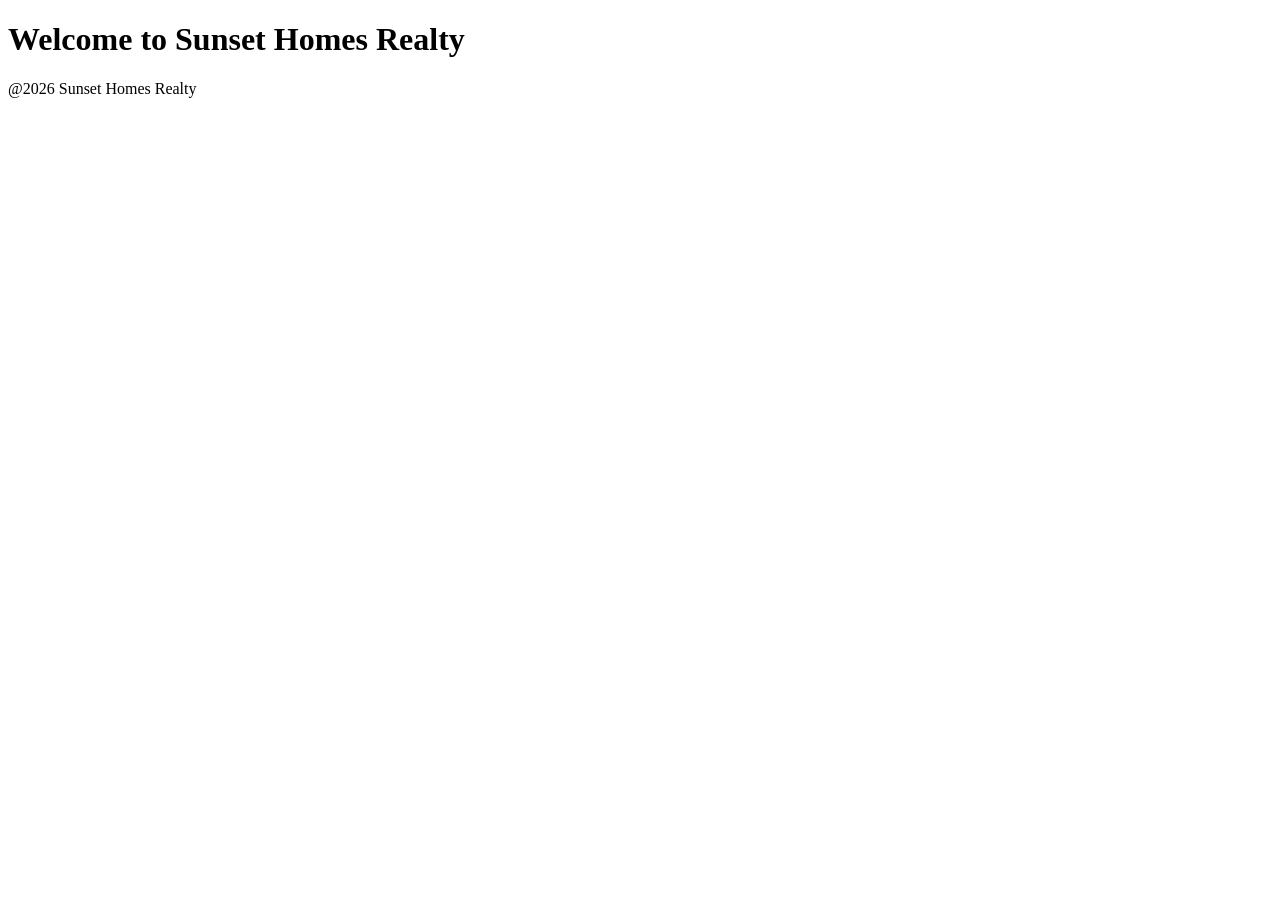
==== index.html @ 52f77903 "initial commit" ====
<!DOCTYPE html>
<html>
    <html lang="en">
    <head>
        <meta charset="UTF-8">
        <meta name="viewport" content="width=device-width, initial-scale=1.0">
        <title>Sunset Homes Realty</title>
    </head>

    <body>
        <header>
            <h1>Welcome to Sunset Homes Realty</h1>

        </header>
        <main>

        </main>
        <footer>
             @2026 Sunset Homes Realty
        </footer>
        
    </body>
    </html>
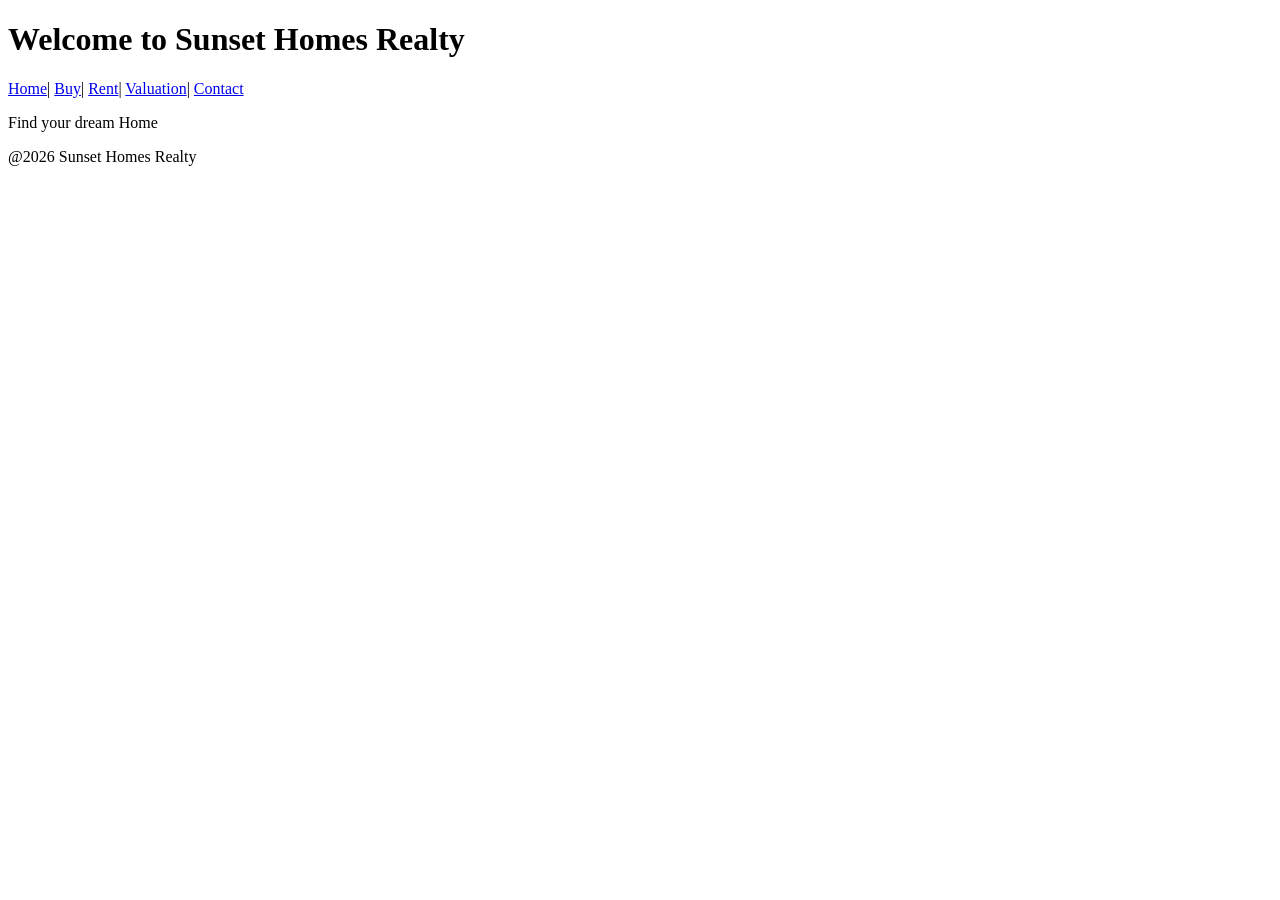
==== commit 74c64a46: "Added Buy,Rent,Valuation,About and Contact pages with navigation" ====
--- a/index.html
+++ b/index.html
@@ -10,9 +10,14 @@
     <body>
         <header>
             <h1>Welcome to Sunset Homes Realty</h1>
-
+            <a href="index.html">Home</a>|
+            <a href="buy.html">Buy</a>|
+            <a href="rent.html">Rent</a>|
+            <a href="valuation.html">Valuation</a>|
+            <a href="contact.html">Contact</a>
         </header>
         <main>
+            <p>Find your dream Home</p>
 
         </main>
         <footer>
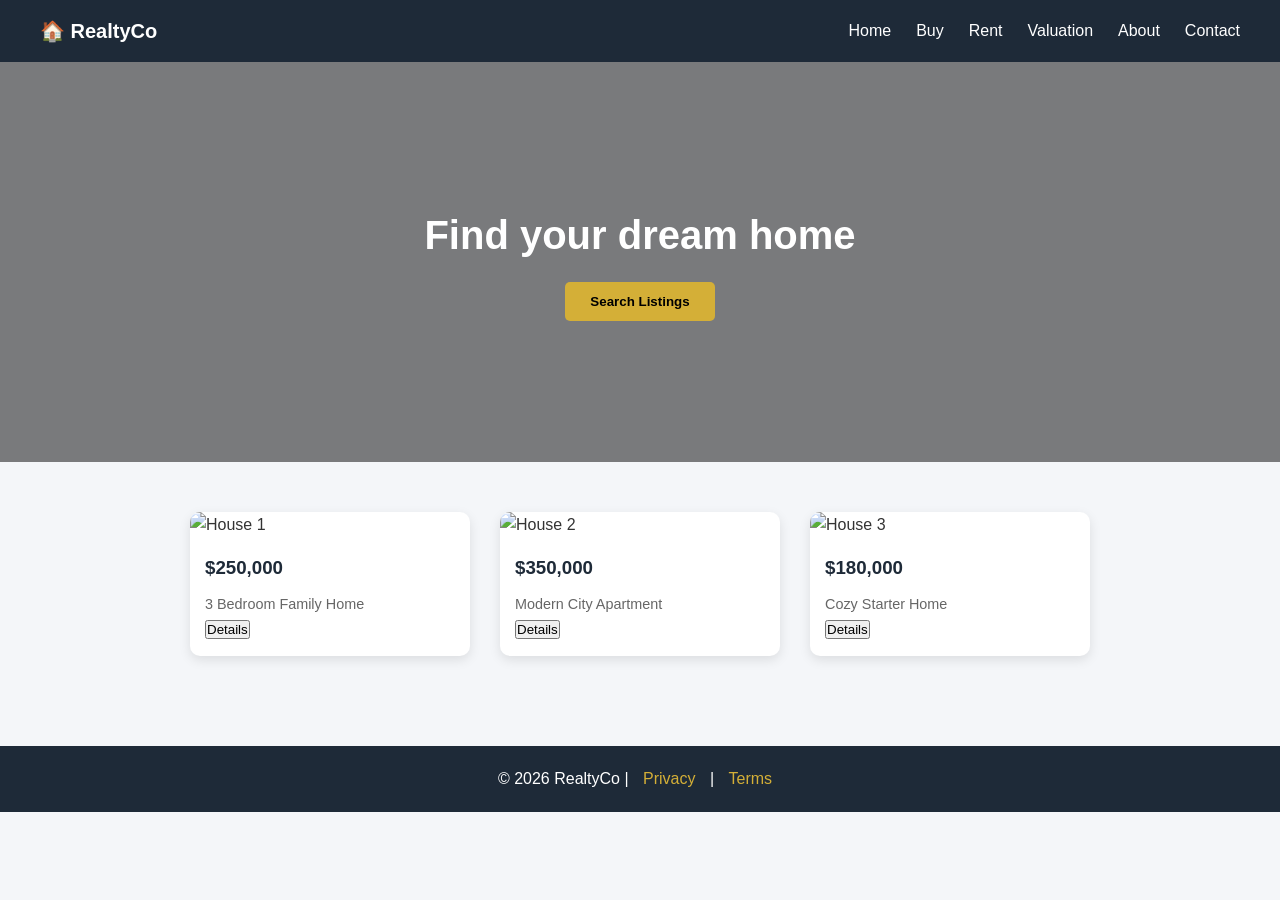
==== commit d9c0e268: "Add style.css and update pages" ====
--- a/index.html
+++ b/index.html
@@ -1,28 +1,71 @@
 <!DOCTYPE html>
-<html>
-    <html lang="en">
-    <head>
-        <meta charset="UTF-8">
-        <meta name="viewport" content="width=device-width, initial-scale=1.0">
-        <title>Sunset Homes Realty</title>
-    </head>
+<html lang="en">
+<head>
+    <meta charset="UTF-8">
+    <meta name="viewport" content="width=device-width, initial-scale=1.0">
+    <title>RealtyCo - Home</title>
+    <link rel="stylesheet" href="style.css">
+</head>
+<body>
 
-    <body>
-        <header>
-            <h1>Welcome to Sunset Homes Realty</h1>
-            <a href="index.html">Home</a>|
-            <a href="buy.html">Buy</a>|
-            <a href="rent.html">Rent</a>|
-            <a href="valuation.html">Valuation</a>|
-            <a href="contact.html">Contact</a>
-        </header>
-        <main>
-            <p>Find your dream Home</p>
+    
+    <header class="navbar">
+        <div class="logo">🏠 RealtyCo</div>
+        <ul>
+            <li><a href="index.html">Home</a></li>
+            <li><a href="buy.html">Buy</a></li>
+            <li><a href="rent.html">Rent</a></li>
+            <li><a href="valuation.html">Valuation</a></li>
+            <li><a href="about.html">About</a></li>
+            <li><a href="contact.html">Contact</a></li>
+        </ul>
+    </header>
 
-        </main>
-        <footer>
-             @2026 Sunset Homes Realty
-        </footer>
-        
-    </body>
-    </html>+    
+    <section class="hero">
+        <div class="hero-content">
+            <h1>Find your dream home</h1>
+            <button>Search Listings</button>
+        </div>
+    </section>
+    <section class="properties">
+
+        <div class="property-card">
+            <img src="house1.jpg" alt="House 1">
+            <div class="property-info">
+                <h3>$250,000</h3>
+                <p>3 Bedroom Family Home</p>
+                <button>Details</button>
+            </div>
+        </div>
+
+        <div class="property-card">
+            <img src="" alt="House 2">
+            <div class="property-info">
+                <h3>$350,000</h3>
+                <p>Modern City Apartment</p>
+                <button>Details</button>
+            </div>
+        </div>
+
+        <div class="property-card">
+            <img src="house3.jpg" alt="House 3">
+            <div class="property-info">
+                <h3>$180,000</h3>
+                <p>Cozy Starter Home</p>
+                <button>Details</button>
+            </div>
+        </div>
+
+    </section>
+
+    
+    <footer>
+        <p>© 2026 RealtyCo | 
+            <a href="#">Privacy</a> | 
+            <a href="#">Terms</a>
+        </p>
+    </footer>
+
+</body>
+</html>
--- a/style.css
+++ b/style.css
@@ -0,0 +1,1046 @@
+
+* {
+    margin: 0;
+    padding: 0;
+    box-sizing: border-box;
+}
+
+
+body {
+    font-family: 'Segoe UI', Tahoma, Geneva, Verdana, sans-serif;
+    background-color: #f5f7fa;
+    color: #333;
+    line-height: 1.6;
+}
+
+
+.navbar {
+    display: flex;
+    justify-content: space-between;
+    align-items: center;
+    background-color: #1e2a38;
+    padding: 15px 40px;
+    color: #fff;
+}
+
+.navbar .logo {
+    font-size: 1.5rem;
+    font-weight: bold;
+}
+
+.navbar ul {
+    list-style: none;
+    display: flex;
+    gap: 25px;
+}
+
+.navbar ul li a {
+    text-decoration: none;
+    color: #fff;
+    font-weight: 500;
+    transition: 0.3s;
+}
+
+.navbar ul li a:hover {
+    color: #d4af37; /* gold accent */
+}
+
+.hero {
+    height: 400px;
+    background: url('hero.jpg') no-repeat center/cover;
+    display: flex;
+    justify-content: center;
+    align-items: center;
+    text-align: center;
+    color: #fff;
+    position: relative;
+}
+
+.hero::after {
+    content: "";
+    position: absolute;
+    inset: 0;
+    background: rgba(0,0,0,0.5);
+}
+
+.hero-content {
+    position: relative;
+    z-index: 1;
+}
+
+.hero h1 {
+    font-size: 2.5rem;
+    margin-bottom: 15px;
+}
+
+.hero button {
+    padding: 12px 25px;
+    border: none;
+    background: #d4af37;
+    color: #000;
+    font-weight: bold;
+    cursor: pointer;
+    border-radius: 5px;
+    transition: 0.3s;
+}
+
+.hero button:hover {
+    background: #b8962e;
+}
+
+
+.properties {
+    padding: 50px 40px;
+    display: flex;
+    gap: 30px;
+    justify-content: center;
+    flex-wrap: wrap;
+}
+
+.property-card {
+    background: #fff;
+    width: 280px;
+    border-radius: 10px;
+    overflow: hidden;
+    box-shadow: 0 4px 12px rgba(0,0,0,0.1);
+    transition: 0.3s;
+}
+
+.property-card:hover {
+    transform: translateY(-8px);
+}
+
+.property-card img {
+    width: 100%;
+    height: 180px;
+    object-fit: cover;
+}
+
+.property-info {
+    padding: 15px;
+}
+
+.property-info h3 {
+    color: #1e2a38;
+    margin-bottom: 10px;
+}
+
+.property-info p {
+    font-size: 0.9rem;
+    color: #666;
+}
+
+
+footer {
+    background: #1e2a38;
+    color: #fff;
+    text-align: center;
+    padding: 20px;
+    margin-top: 40px;
+}
+
+footer a {
+    color: #d4af37;
+    text-decoration: none;
+    margin: 0 10px;
+}
+
+footer a:hover {
+    text-decoration: underline;
+}
+
+
+@media (max-width: 768px) {
+    .navbar {
+        flex-direction: column;
+        gap: 10px;
+    }
+
+    .hero h1 {
+        font-size: 1.8rem;
+    }
+
+    .properties {
+        flex-direction: column;
+        align-items: center;
+    }
+}
+
+
+* {
+    margin: 0;
+    padding: 0;
+    box-sizing: border-box;
+}
+
+
+body {
+    font-family: Arial, sans-serif;
+    background: #f4f6f9;
+    color: #333;
+}
+
+
+.navbar {
+    display: flex;
+    justify-content: space-between;
+    align-items: center;
+    background: #1e2a38;
+    padding: 15px 40px;
+    color: white;
+    flex-wrap: wrap;
+}
+
+.navbar .logo {
+    font-size: 20px;
+    font-weight: bold;
+}
+
+.navbar nav {
+    display: flex;
+    gap: 15px;
+    flex-wrap: wrap;
+}
+
+.navbar nav a {
+    color: white;
+    text-decoration: none;
+    font-size: 14px;
+    transition: 0.3s;
+}
+
+.navbar nav a:hover {
+    color: #d4af37;
+}
+
+
+.title {
+    text-align: center;
+    padding: 30px 10px;
+}
+
+.title h1 {
+    font-size: 28px;
+    color: #1e2a38;
+}
+
+
+.filters {
+    display: flex;
+    justify-content: center;
+    align-items: center;
+    gap: 10px;
+    flex-wrap: wrap;
+    padding: 20px;
+}
+
+.filters button {
+    padding: 10px 15px;
+    border: none;
+    background: #1e2a38;
+    color: white;
+    border-radius: 5px;
+    cursor: pointer;
+    transition: 0.3s;
+}
+
+.filters button:hover {
+    background: #d4af37;
+    color: black;
+}
+
+.filters input {
+    padding: 10px;
+    border: 1px solid #ccc;
+    border-radius: 5px;
+    min-width: 180px;
+}
+
+
+.listings {
+    display: grid;
+    grid-template-columns: repeat(2, 1fr);
+    gap: 20px;
+    padding: 30px;
+    max-width: 900px;
+    margin: auto;
+}
+
+
+.card {
+    background: white;
+    border-radius: 10px;
+    overflow: hidden;
+    box-shadow: 0 4px 10px rgba(0,0,0,0.1);
+    text-align: center;
+    padding-bottom: 15px;
+    transition: transform 0.3s;
+}
+
+.card:hover {
+    transform: translateY(-5px);
+}
+
+.card img {
+    width: 100%;
+    height: 180px;
+    object-fit: cover;
+}
+
+.card p {
+    margin: 10px 0;
+    color: #666;
+}
+
+.card h3 {
+    color: #1e2a38;
+}
+
+
+.card button {
+    margin-top: 10px;
+    padding: 8px 15px;
+    border: none;
+    background: #1e2a38;
+    color: white;
+    border-radius: 5px;
+    cursor: pointer;
+    transition: 0.3s;
+}
+
+.card button:hover {
+    background: #d4af37;
+    color: black;
+}
+
+
+.footer {
+    text-align: center;
+    padding: 20px;
+    background: #1e2a38;
+    color: white;
+    margin-top: 30px;
+}
+
+
+@media (max-width: 768px) {
+    .listings {
+        grid-template-columns: 1fr;
+    }
+}
+
+
+
+.rent-hero {
+    background: linear-gradient(135deg, #2c5f2d, #1e4520);
+    color: white;
+    text-align: center;
+    padding: 50px 20px;
+    margin: 20px 0;
+    border-radius: 12px;
+}
+
+.rent-hero h2 {
+    font-size: 36px;
+    margin-bottom: 10px;
+}
+
+.rent-hero p {
+    font-size: 18px;
+    opacity: 0.9;
+}
+
+
+.filter-bar {
+    display: flex;
+    gap: 12px;
+    margin: 25px 0;
+    flex-wrap: wrap;
+    justify-content: center;
+}
+
+.filter-btn {
+    background: white;
+    border: 1px solid #ddd;
+    padding: 10px 20px;
+    border-radius: 30px;
+    cursor: pointer;
+    font-family: 'Poppins', Arial, sans-serif;
+    font-size: 14px;
+    transition: all 0.3s ease;
+}
+
+.filter-btn:hover {
+    background: #2c5f2d;
+    color: white;
+    border-color: #2c5f2d;
+}
+
+.filter-btn.active {
+    background: #2c5f2d;
+    color: white;
+    border-color: #2c5f2d;
+}
+
+select.filter-btn {
+    background: white;
+    cursor: pointer;
+}
+
+.apply-btn {
+    background: #ff8c42;
+    color: white;
+    border: none;
+    padding: 10px 25px;
+    border-radius: 30px;
+    cursor: pointer;
+    font-weight: bold;
+    font-family: 'Poppins', Arial, sans-serif;
+    transition: background 0.3s ease;
+}
+
+.apply-btn:hover {
+    background: #e67e22;
+}
+
+
+.listings-grid {
+    display: grid;
+    grid-template-columns: repeat(auto-fit, minmax(320px, 1fr));
+    gap: 25px;
+    margin: 30px 0;
+}
+
+
+.rental-card {
+    background: white;
+    border-radius: 16px;
+    overflow: hidden;
+    box-shadow: 0 5px 15px rgba(0, 0, 0, 0.08);
+    transition: transform 0.3s ease, box-shadow 0.3s ease;
+}
+
+.rental-card:hover {
+    transform: translateY(-5px);
+    box-shadow: 0 15px 30px rgba(0, 0, 0, 0.12);
+}
+
+
+.rental-img {
+    background: linear-gradient(135deg, #bdc3c7, #95a5a6);
+    height: 180px;
+    display: flex;
+    align-items: center;
+    justify-content: center;
+    font-size: 48px;
+    color: white;
+}
+
+
+.rental-details {
+    padding: 20px;
+}
+
+.rental-details h3 {
+    font-size: 20px;
+    margin-bottom: 8px;
+    color: #333;
+}
+
+
+.price {
+    font-size: 24px;
+    font-weight: bold;
+    color: #2c5f2d;
+    margin: 10px 0;
+}
+
+
+.features {
+    display: flex;
+    gap: 15px;
+    margin: 10px 0;
+    color: #666;
+    font-size: 14px;
+}
+
+
+.location {
+    color: #ff8c42;
+    font-size: 14px;
+    margin: 8px 0;
+}
+
+
+.apply-now {
+    background: #2c5f2d;
+    color: white;
+    border: none;
+    padding: 12px 20px;
+    border-radius: 8px;
+    cursor: pointer;
+    width: 100%;
+    margin-top: 15px;
+    font-weight: bold;
+    font-family: 'Poppins', Arial, sans-serif;
+    transition: background 0.3s ease;
+}
+
+.apply-now:hover {
+    background: #1e4520;
+}
+
+
+.load-more {
+    text-align: center;
+    margin: 30px 0 50px;
+}
+
+.load-more button {
+    background: transparent;
+    border: 2px solid #2c5f2d;
+    color: #2c5f2d;
+    padding: 12px 30px;
+    border-radius: 30px;
+    font-weight: bold;
+    font-family: 'Poppins', Arial, sans-serif;
+    cursor: pointer;
+    transition: all 0.3s ease;
+}
+
+.load-more button:hover {
+    background: #2c5f2d;
+    color: white;
+}
+
+
+@media (max-width: 768px) {
+    .rent-hero h2 {
+        font-size: 28px;
+    }
+    
+    .rent-hero p {
+        font-size: 16px;
+    }
+    
+    .filter-bar {
+        gap: 8px;
+    }
+    
+    .filter-btn {
+        padding: 6px 12px;
+        font-size: 12px;
+    }
+    
+    .apply-btn {
+        padding: 8px 20px;
+        font-size: 12px;
+    }
+    
+    .listings-grid {
+        grid-template-columns: 1fr;
+        gap: 20px;
+    }
+    
+    .rental-img {
+        height: 150px;
+        font-size: 36px;
+    }
+    
+    .rental-details h3 {
+        font-size: 18px;
+    }
+    
+    .price {
+        font-size: 20px;
+    }
+}
+
+
+
+.two-col {
+    display: flex;
+    gap: 30px;
+    margin: 30px 0;
+    flex-wrap: wrap;
+}
+
+
+.form-box {
+    flex: 2;
+    background: white;
+    padding: 25px;
+    border-radius: 12px;
+    box-shadow: 0 5px 15px rgba(0, 0, 0, 0.08);
+}
+
+.form-box h3 {
+    color: #2c5f2d;
+    margin-bottom: 20px;
+    font-size: 24px;
+    border-left: 4px solid #ff8c42;
+    padding-left: 15px;
+}
+
+
+.form-box label {
+    display: block;
+    font-weight: 600;
+    margin-top: 15px;
+    margin-bottom: 5px;
+    color: #333;
+}
+
+.form-box input,
+.form-box select {
+    width: 100%;
+    padding: 10px 12px;
+    border: 1px solid #ddd;
+    border-radius: 8px;
+    font-family: 'Poppins', Arial, sans-serif;
+    font-size: 14px;
+    transition: border 0.3s ease;
+}
+
+.form-box input:focus,
+.form-box select:focus {
+    outline: none;
+    border-color: #2c5f2d;
+}
+
+
+.submit-btn {
+    background: #2c5f2d;
+    color: white;
+    border: none;
+    padding: 12px 25px;
+    border-radius: 8px;
+    cursor: pointer;
+    font-weight: bold;
+    font-size: 16px;
+    margin-top: 20px;
+    width: 100%;
+    transition: background 0.3s ease;
+}
+
+.submit-btn:hover {
+    background: #1e4520;
+}
+
+
+.info-box {
+    flex: 1;
+    background: linear-gradient(135deg, #f8f9fa, #e9ecef);
+    padding: 25px;
+    border-radius: 12px;
+    box-shadow: 0 5px 15px rgba(0, 0, 0, 0.08);
+}
+
+.info-box h3 {
+    color: #2c5f2d;
+    margin-bottom: 20px;
+    font-size: 22px;
+    text-align: center;
+}
+
+.info-item {
+    display: flex;
+    align-items: center;
+    gap: 12px;
+    padding: 12px 0;
+    border-bottom: 1px solid #ddd;
+}
+
+.info-item:last-child {
+    border-bottom: none;
+}
+
+.info-icon {
+    font-size: 24px;
+    min-width: 40px;
+    text-align: center;
+}
+
+
+@media (max-width: 768px) {
+    .two-col {
+        flex-direction: column;
+    }
+    
+    .form-box, .info-box {
+        flex: auto;
+    }
+    
+    .form-box h3 {
+        font-size: 20px;
+    }
+    
+    .info-box h3 {
+        font-size: 18px;
+    }
+}
+
+
+
+.about-hero {
+    background: linear-gradient(135deg, #2c5f2d, #1e4520);
+    color: white;
+    text-align: center;
+    padding: 50px 20px;
+    margin: 20px 0;
+    border-radius: 12px;
+}
+
+.about-hero h2 {
+    font-size: 36px;
+    margin-bottom: 10px;
+}
+
+.about-hero p {
+    font-size: 18px;
+    opacity: 0.9;
+}
+
+
+.two-col {
+    display: flex;
+    gap: 30px;
+    margin: 40px 0;
+    flex-wrap: wrap;
+}
+
+.story-box, .why-choose-box {
+    flex: 1;
+    background: white;
+    padding: 25px;
+    border-radius: 12px;
+    box-shadow: 0 5px 15px rgba(0, 0, 0, 0.08);
+}
+
+.story-box h3, .why-choose-box h3 {
+    color: #2c5f2d;
+    margin-bottom: 15px;
+    font-size: 22px;
+    border-left: 4px solid #ff8c42;
+    padding-left: 15px;
+}
+
+.story-box p {
+    line-height: 1.6;
+    color: #555;
+}
+
+.why-choose-box ul {
+    list-style: none;
+    padding: 0;
+}
+
+.why-choose-box ul li {
+    padding: 8px 0;
+    color: #555;
+    font-size: 16px;
+}
+
+
+.team-section {
+    text-align: center;
+    margin: 50px 0;
+}
+
+.team-section h3 {
+    color: #2c5f2d;
+    font-size: 28px;
+    margin-bottom: 30px;
+}
+
+.team-grid {
+    display: flex;
+    gap: 30px;
+    justify-content: center;
+    flex-wrap: wrap;
+}
+
+.team-card {
+    text-align: center;
+    flex: 1;
+    min-width: 180px;
+    background: white;
+    padding: 20px;
+    border-radius: 12px;
+    box-shadow: 0 5px 15px rgba(0, 0, 0, 0.08);
+    transition: transform 0.3s ease;
+}
+
+.team-card:hover {
+    transform: translateY(-5px);
+}
+
+.team-photo {
+    width: 120px;
+    height: 120px;
+    background: linear-gradient(135deg, #bdc3c7, #95a5a6);
+    border-radius: 50%;
+    margin: 0 auto 15px;
+    display: flex;
+    align-items: center;
+    justify-content: center;
+    font-size: 48px;
+    color: white;
+}
+
+.team-card h4 {
+    font-size: 18px;
+    margin-bottom: 5px;
+    color: #333;
+}
+
+.team-card p {
+    color: #666;
+    font-size: 14px;
+}
+
+
+.testimonials-section {
+    background: #f8f9fa;
+    padding: 40px;
+    border-radius: 12px;
+    margin: 40px 0;
+    text-align: center;
+}
+
+.testimonials-section h3 {
+    color: #2c5f2d;
+    font-size: 28px;
+    margin-bottom: 30px;
+}
+
+.testimonial-grid {
+    display: flex;
+    gap: 30px;
+    flex-wrap: wrap;
+}
+
+.testimonial-card {
+    flex: 1;
+    background: white;
+    padding: 25px;
+    border-radius: 12px;
+    box-shadow: 0 5px 15px rgba(0, 0, 0, 0.08);
+    text-align: left;
+}
+
+.testimonial-card p {
+    font-style: italic;
+    color: #555;
+    line-height: 1.6;
+    margin-bottom: 15px;
+}
+
+.testimonial-author {
+    font-weight: bold;
+    color: #2c5f2d;
+    margin-top: 10px;
+}
+
+
+@media (max-width: 768px) {
+    .about-hero h2 {
+        font-size: 28px;
+    }
+    
+    .about-hero p {
+        font-size: 16px;
+    }
+    
+    .two-col {
+        flex-direction: column;
+    }
+    
+    .story-box, .why-choose-box {
+        flex: auto;
+    }
+    
+    .team-photo {
+        width: 100px;
+        height: 100px;
+        font-size: 36px;
+    }
+    
+    .testimonial-grid {
+        flex-direction: column;
+    }
+    
+    .team-section h3, .testimonials-section h3 {
+        font-size: 24px;
+    }
+}
+
+
+
+.contact-hero {
+    background: linear-gradient(135deg, #2c5f2d, #1e4520);
+    color: white;
+    text-align: center;
+    padding: 50px 20px;
+    margin: 20px 0;
+    border-radius: 12px;
+}
+
+.contact-hero h2 {
+    font-size: 36px;
+    margin-bottom: 10px;
+}
+
+.contact-hero p {
+    font-size: 18px;
+    opacity: 0.9;
+}
+
+
+.contact-two-col {
+    display: flex;
+    gap: 30px;
+    margin: 30px 0;
+    flex-wrap: wrap;
+}
+
+
+.contact-form-box {
+    flex: 2;
+    background: white;
+    padding: 25px;
+    border-radius: 12px;
+    box-shadow: 0 5px 15px rgba(0, 0, 0, 0.08);
+}
+
+.contact-form-box h3 {
+    color: #2c5f2d;
+    margin-bottom: 20px;
+    font-size: 24px;
+    border-left: 4px solid #ff8c42;
+    padding-left: 15px;
+}
+
+
+.contact-form-box label {
+    display: block;
+    font-weight: 600;
+    margin-top: 15px;
+    margin-bottom: 5px;
+    color: #333;
+}
+
+.contact-form-box input,
+.contact-form-box textarea {
+    width: 100%;
+    padding: 10px 12px;
+    border: 1px solid #ddd;
+    border-radius: 8px;
+    font-family: 'Poppins', Arial, sans-serif;
+    font-size: 14px;
+    transition: border 0.3s ease;
+}
+
+.contact-form-box input:focus,
+.contact-form-box textarea:focus {
+    outline: none;
+    border-color: #2c5f2d;
+}
+
+
+.send-btn {
+    background: #2c5f2d;
+    color: white;
+    border: none;
+    padding: 12px 25px;
+    border-radius: 8px;
+    cursor: pointer;
+    font-weight: bold;
+    font-size: 16px;
+    margin-top: 20px;
+    width: 100%;
+    transition: background 0.3s ease;
+}
+
+.send-btn:hover {
+    background: #1e4520;
+}
+
+
+.office-info-box {
+    flex: 1;
+    background: linear-gradient(135deg, #f8f9fa, #e9ecef);
+    padding: 25px;
+    border-radius: 12px;
+    box-shadow: 0 5px 15px rgba(0, 0, 0, 0.08);
+}
+
+.office-info-box h3 {
+    color: #2c5f2d;
+    margin-bottom: 20px;
+    font-size: 22px;
+    text-align: center;
+}
+
+.office-detail {
+    display: flex;
+    align-items: center;
+    gap: 12px;
+    padding: 12px 0;
+    border-bottom: 1px solid #ddd;
+}
+
+.office-detail:last-of-type {
+    border-bottom: none;
+}
+
+.office-icon {
+    font-size: 20px;
+    min-width: 35px;
+    text-align: center;
+}
+
+
+.map-placeholder {
+    background: #ccc;
+    height: 150px;
+    border-radius: 8px;
+    margin-top: 20px;
+    display: flex;
+    align-items: center;
+    justify-content: center;
+    font-size: 14px;
+    color: #666;
+    font-style: italic;
+}
+
+
+@media (max-width: 768px) {
+    .contact-hero h2 {
+        font-size: 28px;
+    }
+    
+    .contact-hero p {
+        font-size: 16px;
+    }
+    
+    .contact-two-col {
+        flex-direction: column;
+    }
+    
+    .contact-form-box, .office-info-box {
+        flex: auto;
+    }
+    
+    .contact-form-box h3 {
+        font-size: 20px;
+    }
+    
+    .office-info-box h3 {
+        font-size: 18px;
+    }
+    
+    .map-placeholder {
+        height: 120px;
+    }
+}
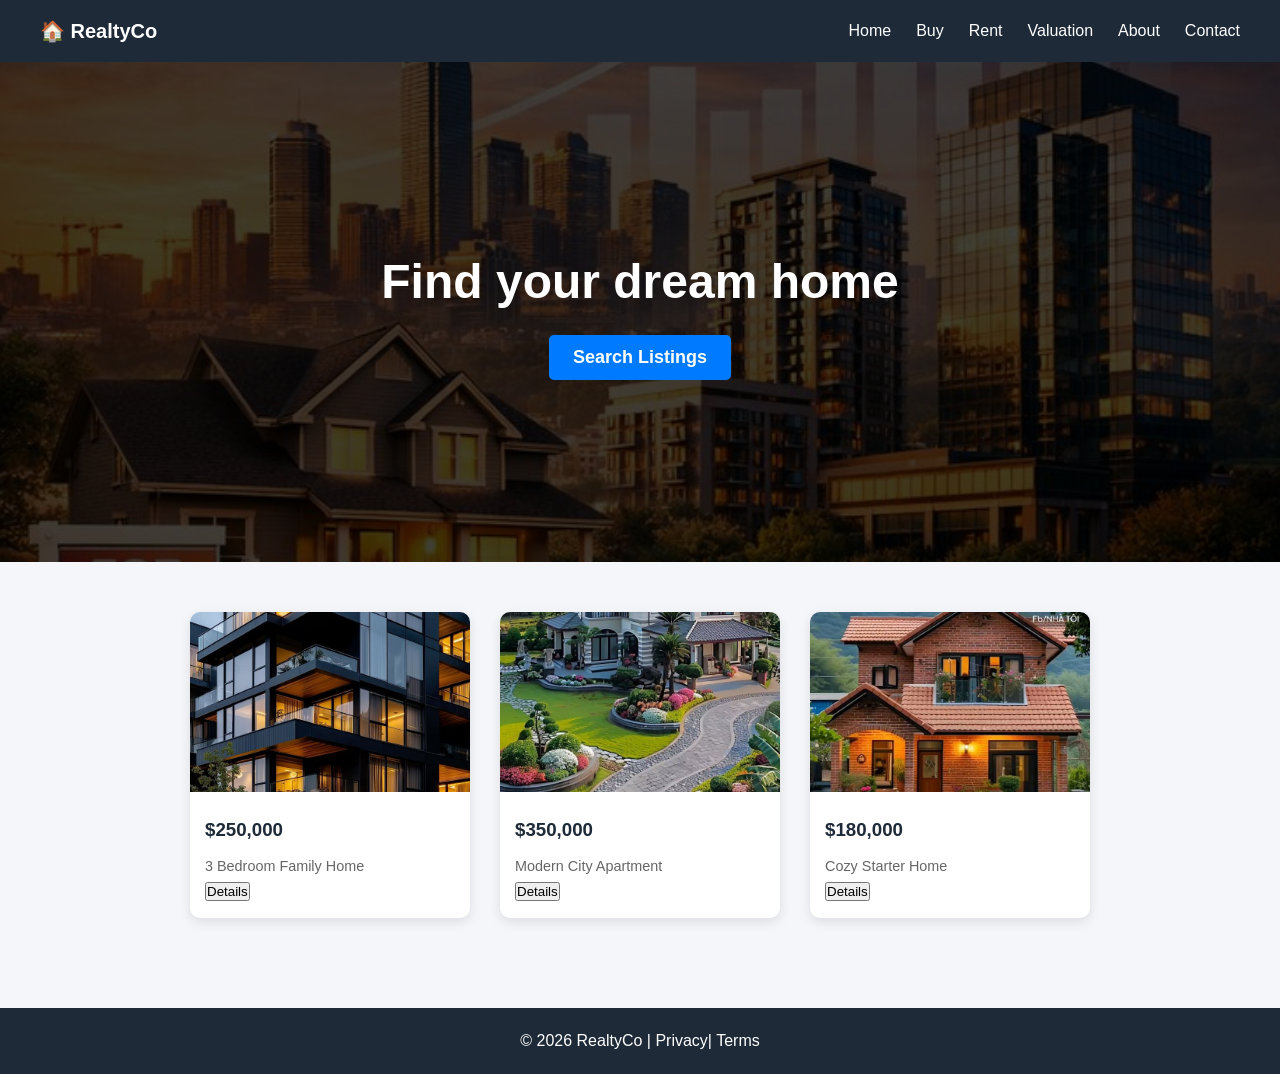
==== commit 5f68bf8c: "Added images.jpg folder and script.js file updated content" ====
--- a/index.html
+++ b/index.html
@@ -7,9 +7,7 @@
     <link rel="stylesheet" href="style.css">
 </head>
 <body>
-
-    
-    <header class="navbar">
+     <header class="navbar">
         <div class="logo">🏠 RealtyCo</div>
         <ul>
             <li><a href="index.html">Home</a></li>
@@ -31,7 +29,7 @@
     <section class="properties">
 
         <div class="property-card">
-            <img src="house1.jpg" alt="House 1">
+            <img src="images.jpg/featured-1.jpg.jfif" alt="House 1">
             <div class="property-info">
                 <h3>$250,000</h3>
                 <p>3 Bedroom Family Home</p>
@@ -40,7 +38,7 @@
         </div>
 
         <div class="property-card">
-            <img src="" alt="House 2">
+            <img src="images.jpg/featured-2.jpg.jfif" alt="House 2">
             <div class="property-info">
                 <h3>$350,000</h3>
                 <p>Modern City Apartment</p>
@@ -49,7 +47,7 @@
         </div>
 
         <div class="property-card">
-            <img src="house3.jpg" alt="House 3">
+            <img src="images.jpg/featured-3.jpg.jfif" alt="House 3">
             <div class="property-info">
                 <h3>$180,000</h3>
                 <p>Cozy Starter Home</p>
@@ -61,11 +59,10 @@
 
     
     <footer>
-        <p>© 2026 RealtyCo | 
-            <a href="#">Privacy</a> | 
-            <a href="#">Terms</a>
+        <p>© 2026 RealtyCo | Privacy| Terms
         </p>
     </footer>
+     <script src="script.js"></script>
 
 </body>
 </html>
--- a/style.css
+++ b/style.css
@@ -147,6 +147,11 @@
 
 footer a:hover {
     text-decoration: underline;
+}
+.footer-content{
+    display: flex;
+    justify-content: space-between;
+    flex-wrap: wrap;
 }
 
 
@@ -538,8 +543,11 @@
     }
     
     .listings-grid {
-        grid-template-columns: 1fr;
-        gap: 20px;
+        grid-template-columns: repeat(2, 1fr);
+        gap: 25px;
+        margin:0 auto;
+        width: 100%;
+        max-width: 1200px;
     }
     
     .rental-img {
@@ -949,7 +957,7 @@
 
 
 .send-btn {
-    background: #2c5f2d;
+    background: #514ab1;
     color: white;
     border: none;
     padding: 12px 25px;
@@ -999,48 +1007,213 @@
     min-width: 35px;
     text-align: center;
 }
-
-
-.map-placeholder {
-    background: #ccc;
-    height: 150px;
-    border-radius: 8px;
-    margin-top: 20px;
+contact-grid{
+    display: grid;
+    grid-template-columns: 1fr 1fr;
+    gap: 2rem;
+}
+form-card, .info-card{
+    background: white;
+    border-radius: 28px;
+    padding: 2rem;
+    box-shadow: 0 12px 30px rgba(0,0,0,0.5);
+}
+
+
+@media (max-width: 700px) {
+    .contact-grid{grid-template-columns: 1fr; }
+    }
+    
+    .contact-hero p {
+        font-size: 16px;
+    }
+    
+    .contact-two-col {
+        flex-direction: column;
+    }
+    
+    .contact-form-box, .office-info-box {
+        flex: auto;
+    }
+    
+    .contact-form-box h3 {
+        font-size: 20px;
+    }
+    
+    .office-info-box h3 {
+        font-size: 18px;
+    }
+    
+    
+    
+
+.hero {
+    background-image: linear-gradient(rgba(0, 0, 0, 0.5), rgba(0, 0, 0, 0.5)), 
+                      url('images.jpg/logo.png.j');
+    background-size: cover;
+    background-position: center;
+    background-repeat: no-repeat;
+    height: 500px;
     display: flex;
     align-items: center;
     justify-content: center;
-    font-size: 14px;
-    color: #666;
-    font-style: italic;
-}
-
-
-@media (max-width: 768px) {
-    .contact-hero h2 {
-        font-size: 28px;
-    }
-    
-    .contact-hero p {
-        font-size: 16px;
-    }
-    
-    .contact-two-col {
-        flex-direction: column;
-    }
-    
-    .contact-form-box, .office-info-box {
-        flex: auto;
-    }
-    
-    .contact-form-box h3 {
-        font-size: 20px;
-    }
-    
-    .office-info-box h3 {
-        font-size: 18px;
-    }
-    
-    .map-placeholder {
-        height: 120px;
-    }
+    text-align: center;
+}
+
+.hero-content h1 {
+    color: white;
+    font-size: 48px;
+}
+
+.hero-content button {
+    padding: 12px 24px;
+    font-size: 18px;
+    background-color: #007bff;
+    color: white;
+    border: none;
+    cursor: pointer;
+}
+.hero {
+    background-image: url('images.jpg/logo.png.jfif'); /* Your image path */
+    background-size: cover;
+    background-position: center;
+    background-repeat: no-repeat;
+    min-height: 500px; /* Adjust as needed */
+    display: flex;
+    align-items: center;
+    justify-content: center;
+}
+<div class="hero" style="background-image: url('images/hero valuation.jiff); background-size: cover; background-position: center;">
+    <h2>Get your property's market value</h2>
+    <p>Free instant valuation - Know what your home is worth</p>
+</div>
+.hero {
+    background-image: url('your-new-image.jpg');
+    background-size: cover;
+    background-position: center;
+    background-repeat:no-repeat ;
+    text-align: center;
+    padding: 80px 20px;
+    color: white;
+}
+
+.hero img {
+    display: none; /* hides the old image if using CSS background */
+}
+.hero {
+    background: linear-gradient(135deg, #1e3c72 0%, #2a5298 100%);
+    text-align: center;
+    padding: 80px 20px;
+    color: white;
+}
+.hero {
+    background-image: url('images.jpg/logo.png.jfif');
+    background-size: cover;
+    background-position: center;
+    background-repeat: no-repeat;
+    text-align: center;
+    padding: 100px 20px;
+    color: white;
+    min-height: 300px;
+    display: flex;
+    flex-direction: column;
+    justify-content: center;
+    align-items: center;
+}
+
+
+.hero {
+    position: relative;
+    z-index: 1;
+}
+
+.hero::before {
+    content: '';
+    position: absolute;
+    top: 0;
+    left: 0;
+    right: 0;
+    bottom: 0;
+    background: rgba(0, 0, 0, 0.5);
+    z-index: -1;
+}
+.about-hero {
+    background-image: url('images.jpg/hero-about.jfif');
+    background-size: cover;
+    background-position: center;
+    background-repeat: no-repeat;
+    text-align: center;
+    padding: 100px 20px;
+    color: white;
+    min-height: 350px;
+    display: flex;
+    flex-direction: column;
+    justify-content: center;
+    align-items: center;
+    position: relative;
+    z-index: 1;
+}
+.about-hero::before {
+    content: '';
+    position: absolute;
+    top: 0;
+    left: 0;
+    right: 0;
+    bottom: 0;
+    background: rgba(0, 0, 0, 0.5);
+    z-index: -1;
+}
+/* Modal (popup) styles */
+.modal {
+    display: none;
+    position: fixed;
+    z-index: 1000;
+    left: 0;
+    top: 0;
+    width: 100%;
+    height: 100%;
+    background-color: rgba(0,0,0,0.6);
+    justify-content: center;
+    align-items: center;
+}
+
+.modal-content {
+    background-color: #fff;
+    margin: auto;
+    padding: 20px;
+    width: 90%;
+    max-width: 500px;
+    border-radius: 16px;
+    position: relative;
+    text-align: center;
+    box-shadow: 0 10px 30px rgba(0,0,0,0.2);
+}
+
+.close-modal {
+    position: absolute;
+    top: 10px;
+    right: 20px;
+    font-size: 28px;
+    font-weight: bold;
+    cursor: pointer;
+    color: #888;
+}
+
+.close-modal:hover {
+    color: #000;
+}
+
+.modal-image {
+    width: 100%;
+    max-height: 250px;
+    object-fit: cover;
+    border-radius: 12px;
+    margin-bottom: 15px;
+}
+
+.modal-price {
+    font-size: 24px;
+    font-weight: bold;
+    color: #2c5f2d;
+    margin: 10px 0;
 }
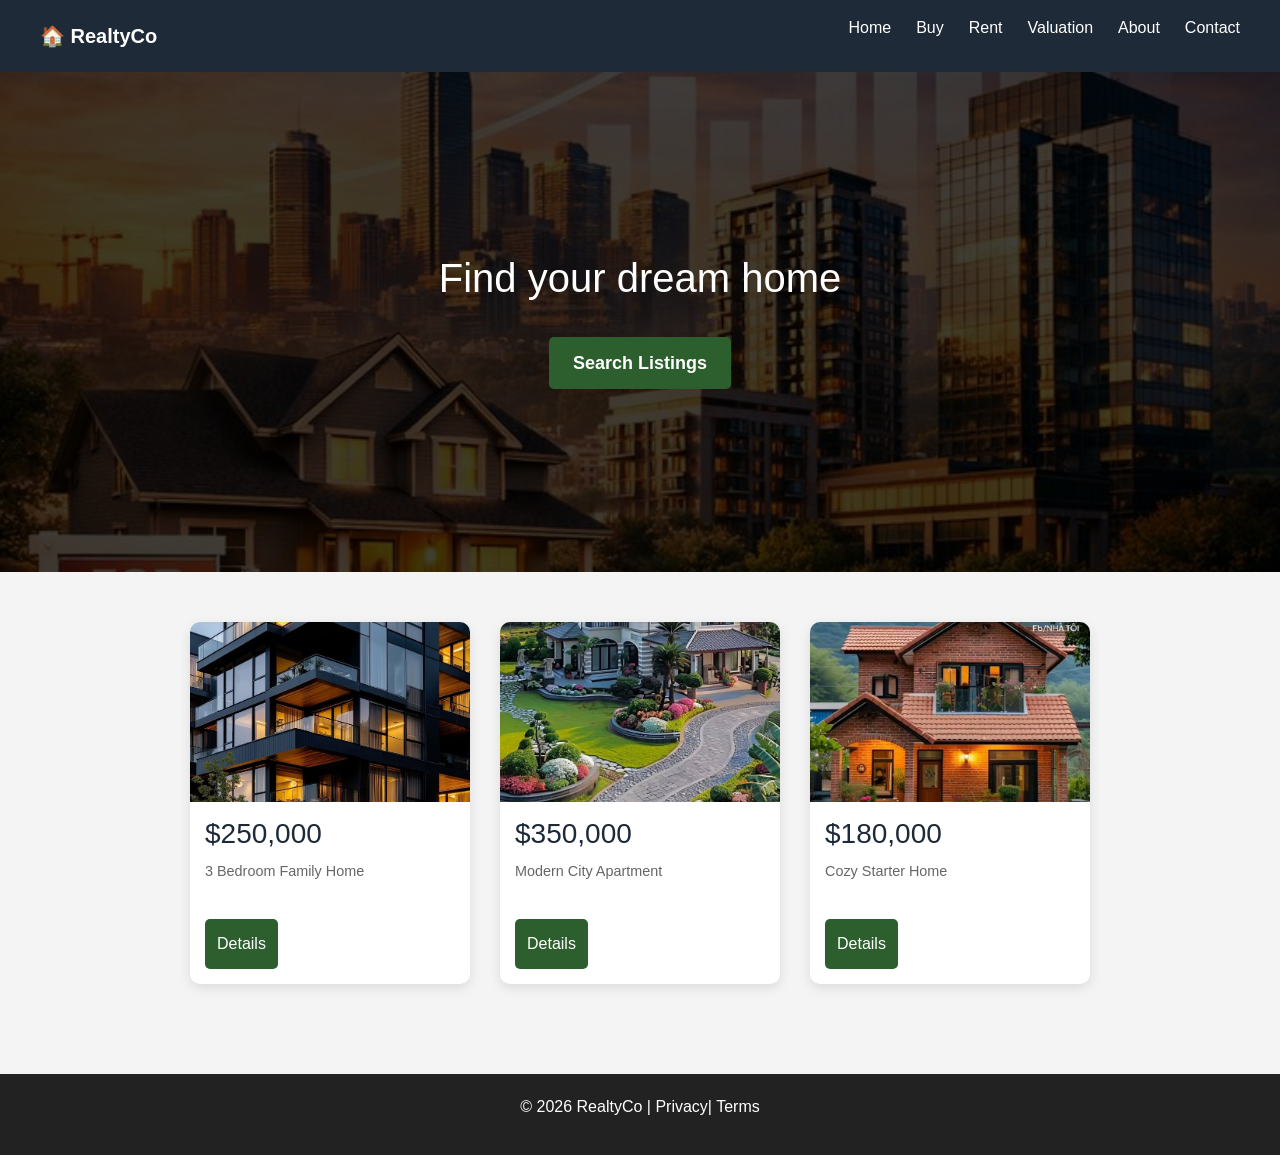
==== commit f968fc73: "Updated the content" ====
--- a/index.html
+++ b/index.html
@@ -4,6 +4,7 @@
     <meta charset="UTF-8">
     <meta name="viewport" content="width=device-width, initial-scale=1.0">
     <title>RealtyCo - Home</title>
+    <link href="https://cdn.jsdelivr.net/npm/bootstrap@5.3.0/dist/css/bootstrap.min.css" rel="stylesheet">
     <link rel="stylesheet" href="style.css">
 </head>
 <body>
@@ -62,6 +63,7 @@
         <p>© 2026 RealtyCo | Privacy| Terms
         </p>
     </footer>
+    <script src="https://cdn.jsdelivr.net/npm/bootstrap@5.3.0/dist/js/bootstrap.bundle.min.js"></script>
      <script src="script.js"></script>
 
 </body>
--- a/style.css
+++ b/style.css
@@ -1216,4 +1216,170 @@
     font-weight: bold;
     color: #2c5f2d;
     margin: 10px 0;
+}.btn, button {
+    background-color: #2c5f2d !important;
+}
+nav ul li a {
+    color: #333 !important;
+}
+nav ul li a:hover {
+    color: #2c5f2d !important;
+}
+/* Reset */
+* {
+    margin: 0;
+    padding: 0;
+    box-sizing: border-box;
+}
+
+/* Body */
+body {
+    font-family: Arial, sans-serif;
+    background-color: #f4f4f4;
+    color: #333;
+}
+
+/* Header */
+header {
+    background-color: #222;
+    color: white;
+    padding: 15px 40px;
+
+    display: flex;
+    justify-content: space-between;
+    align-items: center;
+}
+
+/* Logo */
+.logo {
+    font-size: 24px;
+    font-weight: bold;
+}
+
+/* Navigation */
+nav ul {
+    list-style: none;
+    display: flex;
+    gap: 20px;
+}
+
+nav a {
+    color: white;
+    text-decoration: none;
+    font-weight: bold;
+}
+
+nav a:hover {
+    color: #00bcd4;
+}
+
+/* Hero Section */
+.hero {
+    background-color: #00bcd4;
+    color: white;
+    text-align: center;
+    padding: 50px 20px;
+}
+
+.hero h1 {
+    font-size: 40px;
+}
+
+/* Main Container */
+.container {
+    width: 90%;
+    max-width: 1100px;
+    margin: 40px auto;
+
+    display: flex;
+    gap: 30px;
+}
+
+/* Contact Form & Office Info */
+.contact-form,
+.office-info {
+    background-color: white;
+    padding: 25px;
+    border-radius: 8px;
+    flex: 1;
+}
+
+/* Section Headings */
+.contact-form h2,
+.office-info h2 {
+    margin-bottom: 20px;
+}
+
+/* Form Styling */
+form {
+    display: flex;
+    flex-direction: column;
+}
+
+form label {
+    margin-top: 10px;
+    margin-bottom: 5px;
+}
+
+form input,
+form textarea {
+    padding: 10px;
+    border: 1px solid #ccc;
+    border-radius: 5px;
+}
+
+/* Button */
+button {
+    margin-top: 20px;
+    padding: 12px;
+    background-color: #00bcd4;
+    color: white;
+    border: none;
+    border-radius: 5px;
+    cursor: pointer;
+    font-size: 16px;
+}
+
+button:hover {
+    background-color: #0097a7;
+}
+
+/* Map Placeholder */
+.map {
+    margin-top: 20px;
+    height: 200px;
+    background-color: #ddd;
+
+    display: flex;
+    justify-content: center;
+    align-items: center;
+
+    border-radius: 5px;
+    font-weight: bold;
+}
+
+/* Footer */
+footer {
+    background-color: #222;
+    color: white;
+    text-align: center;
+    padding: 20px;
+    margin-top: 40px;
+}
+
+/* Responsive Design */
+@media (max-width: 768px) {
+    .container {
+        flex-direction: column;
+    }
+
+    nav ul {
+        flex-wrap: wrap;
+        justify-content: center;
+    }
+
+    header {
+        flex-direction: column;
+        gap: 15px;
+    }
 }
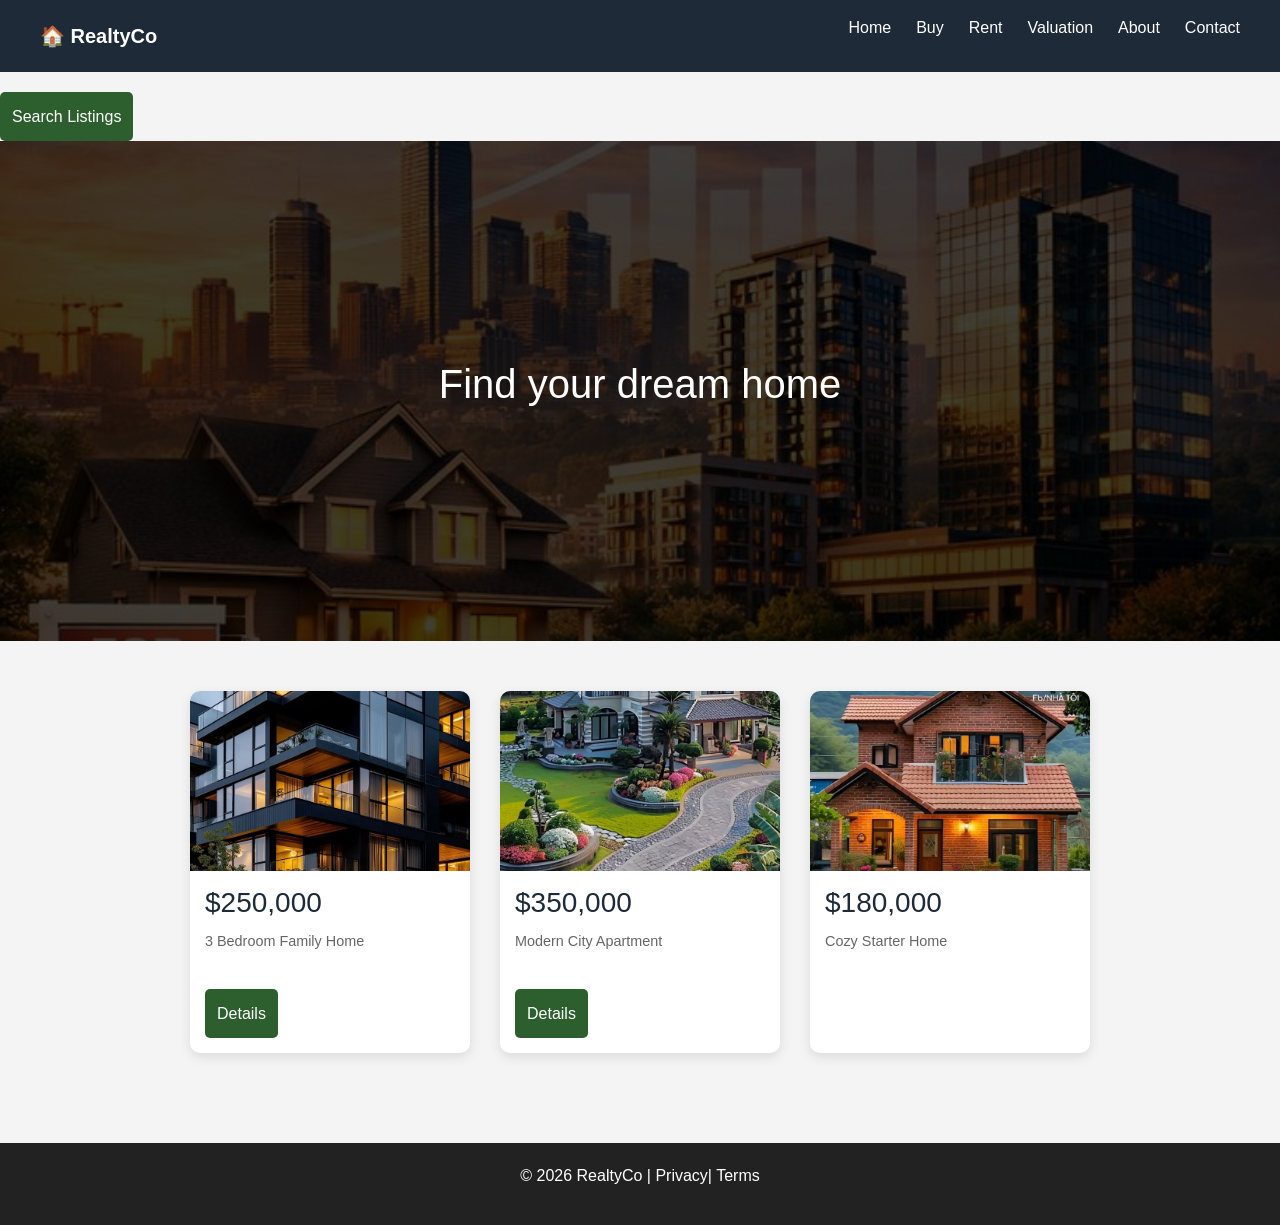
==== commit ddfa28ef: "updated index.html file and script.js" ====
--- a/index.html
+++ b/index.html
@@ -19,12 +19,12 @@
             <li><a href="contact.html">Contact</a></li>
         </ul>
     </header>
-
+<button id="searchBtn">Search Listings</button>
     
     <section class="hero">
         <div class="hero-content">
             <h1>Find your dream home</h1>
-            <button>Search Listings</button>
+            
         </div>
     </section>
     <section class="properties">
@@ -34,7 +34,7 @@
             <div class="property-info">
                 <h3>$250,000</h3>
                 <p>3 Bedroom Family Home</p>
-                <button>Details</button>
+                <button class="detailsBtn">Details</button>
             </div>
         </div>
 
@@ -43,7 +43,8 @@
             <div class="property-info">
                 <h3>$350,000</h3>
                 <p>Modern City Apartment</p>
-                <button>Details</button>
+                <button class="detailsBtn">Details</button>
+                
             </div>
         </div>
 
@@ -52,7 +53,7 @@
             <div class="property-info">
                 <h3>$180,000</h3>
                 <p>Cozy Starter Home</p>
-                <button>Details</button>
+                
             </div>
         </div>
 
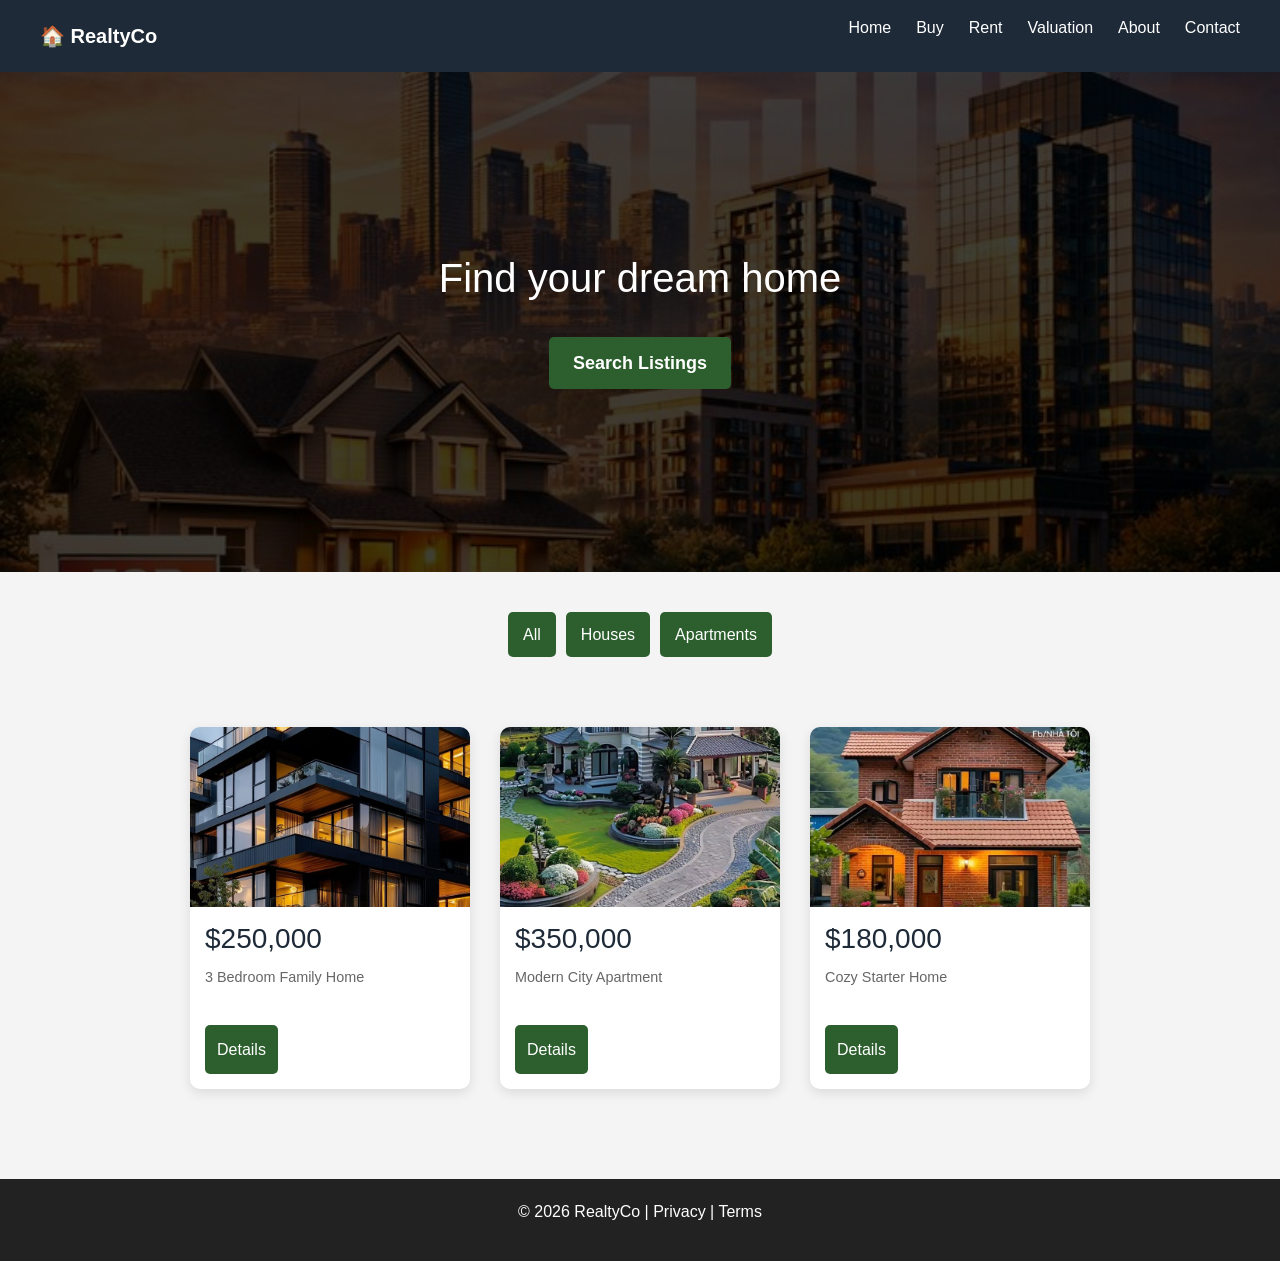
==== commit 058cc871: "updated index.html file and script.js file" ====
--- a/index.html
+++ b/index.html
@@ -4,12 +4,20 @@
     <meta charset="UTF-8">
     <meta name="viewport" content="width=device-width, initial-scale=1.0">
     <title>RealtyCo - Home</title>
+
+    
     <link href="https://cdn.jsdelivr.net/npm/bootstrap@5.3.0/dist/css/bootstrap.min.css" rel="stylesheet">
+
+    <!-- Your CSS -->
     <link rel="stylesheet" href="style.css">
 </head>
+
 <body>
-     <header class="navbar">
+
+    
+    <header class="navbar">
         <div class="logo">🏠 RealtyCo</div>
+
         <ul>
             <li><a href="index.html">Home</a></li>
             <li><a href="buy.html">Buy</a></li>
@@ -19,53 +27,89 @@
             <li><a href="contact.html">Contact</a></li>
         </ul>
     </header>
-<button id="searchBtn">Search Listings</button>
+
+
     
     <section class="hero">
         <div class="hero-content">
             <h1>Find your dream home</h1>
+
             
+            <button id="searchBtn">Search Listings</button>
         </div>
     </section>
+
+
+    
+    <section class="filters">
+
+        <button id="allBtn">All</button>
+
+        <button id="houseBtn">Houses</button>
+
+        <button id="apartmentBtn">Apartments</button>
+
+    </section>
+
+
+    
     <section class="properties">
 
-        <div class="property-card">
+        
+        <div class="property-card house">
+
             <img src="images.jpg/featured-1.jpg.jfif" alt="House 1">
+
             <div class="property-info">
                 <h3>$250,000</h3>
                 <p>3 Bedroom Family Home</p>
+
+                <button class="detailsBtn">Details</button>  
+            </div>
+        </div>
+
+
+        
+        <div class="property-card apartment">
+
+            <img src="images.jpg/featured-2.jpg.jfif" alt="House 2">
+
+            <div class="property-info">
+                <h3>$350,000</h3>
+                <p>Modern City Apartment</p>
+
                 <button class="detailsBtn">Details</button>
             </div>
         </div>
 
-        <div class="property-card">
-            <img src="images.jpg/featured-2.jpg.jfif" alt="House 2">
-            <div class="property-info">
-                <h3>$350,000</h3>
-                <p>Modern City Apartment</p>
-                <button class="detailsBtn">Details</button>
-                
-            </div>
-        </div>
 
-        <div class="property-card">
+        
+        <div class="property-card house">
+
             <img src="images.jpg/featured-3.jpg.jfif" alt="House 3">
+
             <div class="property-info">
                 <h3>$180,000</h3>
                 <p>Cozy Starter Home</p>
-                
+
+                <button class="detailsBtn">Details </button>
             </div>
         </div>
 
     </section>
 
+
     
     <footer>
-        <p>© 2026 RealtyCo | Privacy| Terms
-        </p>
+        <p>© 2026 RealtyCo | Privacy | Terms</p>
     </footer>
+
+
+    
     <script src="https://cdn.jsdelivr.net/npm/bootstrap@5.3.0/dist/js/bootstrap.bundle.min.js"></script>
-     <script src="script.js"></script>
+
+    
+    <script src="script.js"></script>
 
 </body>
 </html>
